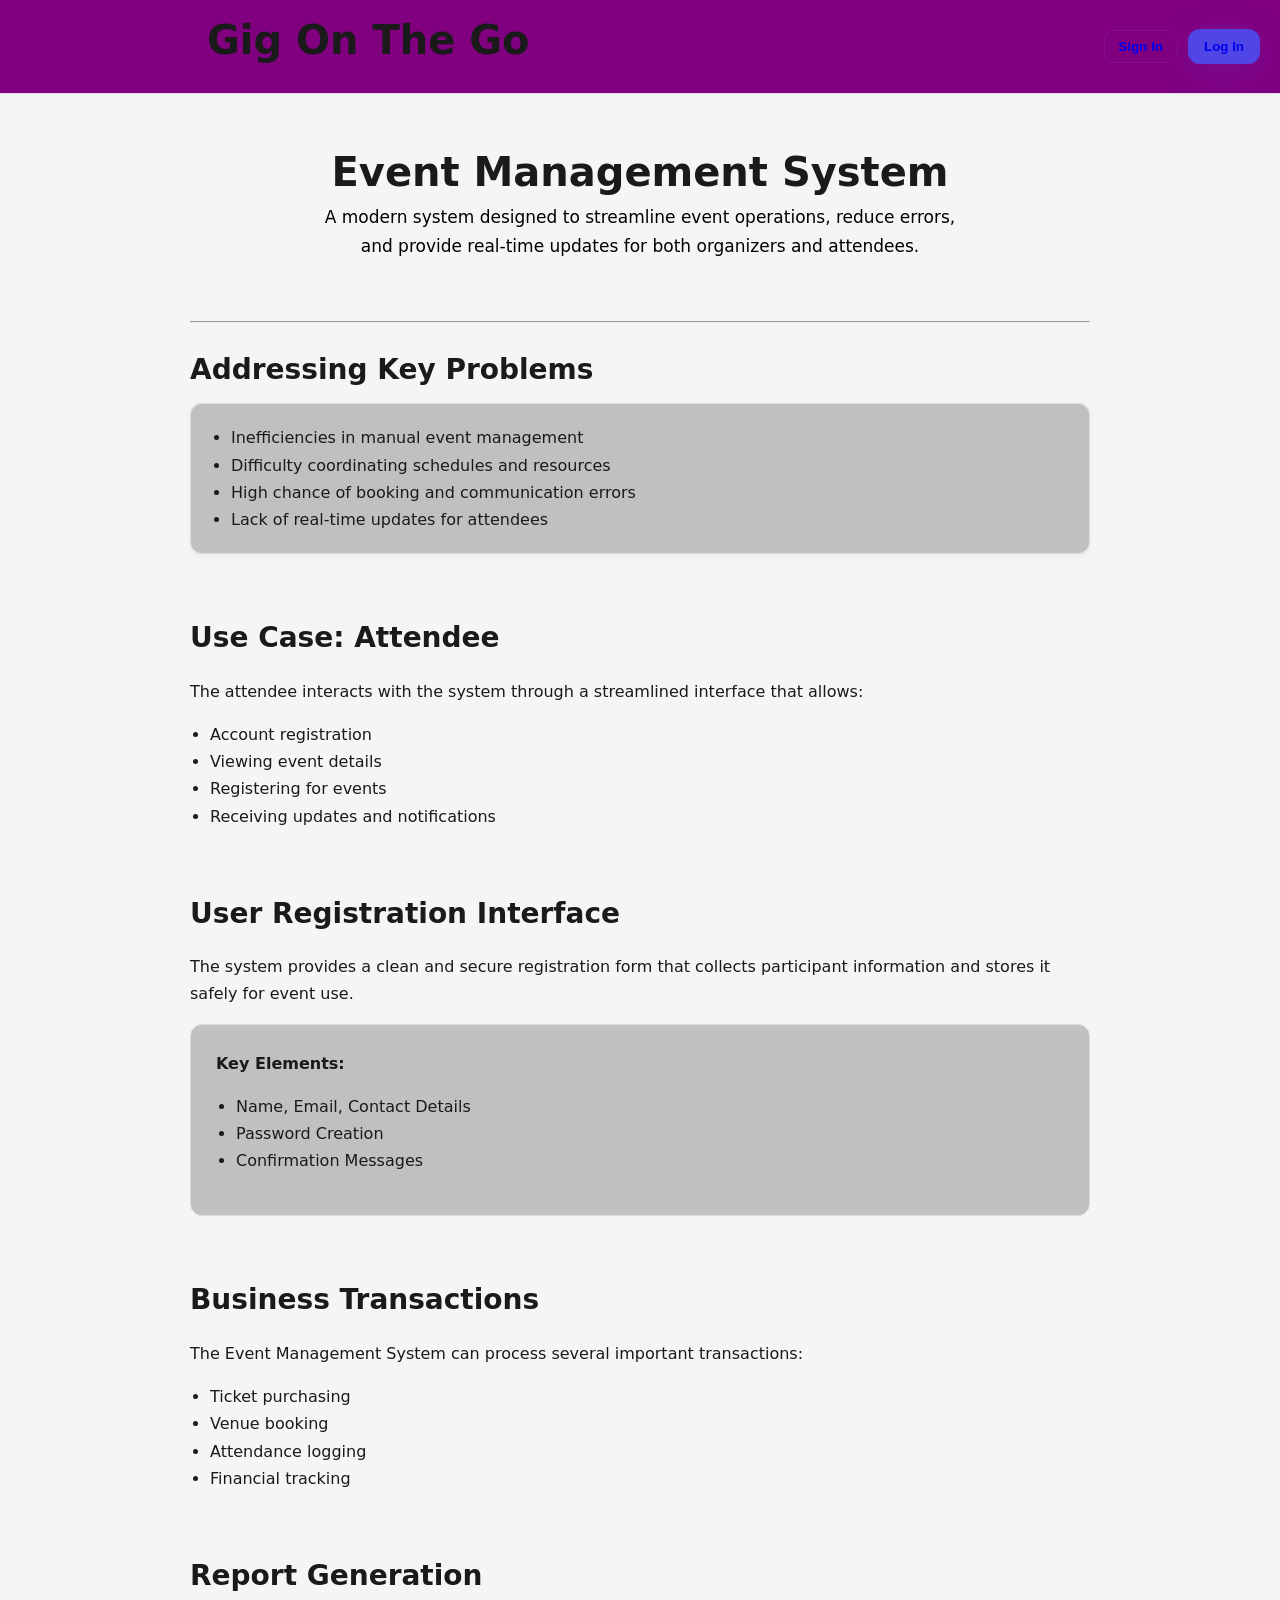
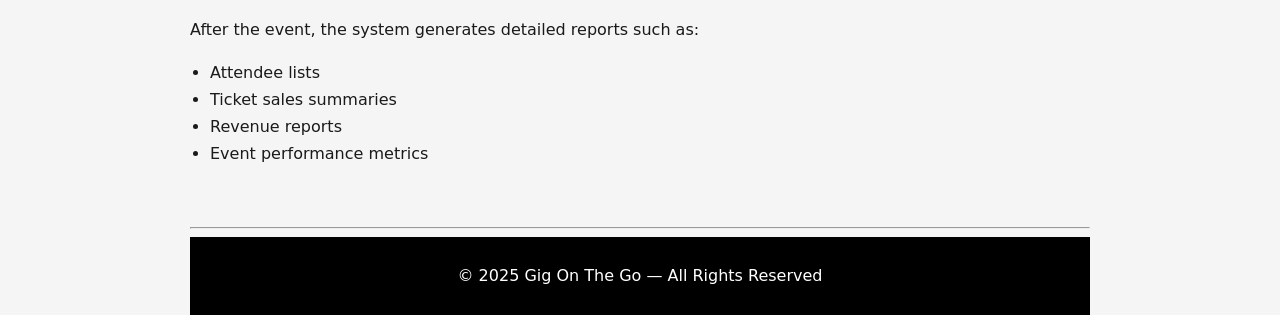
==== Account.html @ bf17424f "Add files via upload" ====
<!DOCTYPE html>
<html lang="en">
<head>
    <meta charset="UTF-8">
    <meta name="viewport" content="width=device-width, initial-scale=1.0">
    <title>User Account Profile</title>
        <link rel="icon" type="image/jpg" href="LOGO/EVENTMANAGEMENTSYSTEM.png">
  
    <style>
        
        body {
    font-family: Arial, sans-serif;
    background-color: white;
    display: flex;
    justify-content: center;
    align-items: center;
    min-height: 100vh;
    margin: 0;
}

.account-container {
    width: 100%;
    max-width: 450px;
    padding: 40px;
    background-color: #ffffff;
    border: 1px solid #e0e0e0;
    border-radius: 10px;
    box-shadow: 0 4px 12px rgba(0, 0, 0, 0.05);
}

.profile-header {
    display: flex;
    flex-direction: column;
    align-items: center;
    margin-bottom: 30px;
}

.profile-pic {
    width: 80px;
    height: 80px;
    background-color: #f0f0f0;
    border: 2px solid #ccc;
    border-radius: 50%;
    margin-bottom: 15px;
}

.name-box {
    padding: 8px 20px;
    border: 2px solid #333;
    border-radius: 5px;
    text-align: center;
}

.name-box p {
    margin: 0;
    font-size: 1.4em;
    font-weight: bold;
    color: #333;
}

.contact-info {
    margin-bottom: 30px;
}

.info-group {
    display: flex;
    justify-content: space-between;
    padding: 10px 0;
    border-bottom: 1px solid #f0f0f0;
}

.info-group:last-child {
    border-bottom: none;
}

.info-group label {
    font-weight: 600;
    color: #555;
    flex-basis: 40%;
}

.info-group p {
    margin: 0;
    color: #333;
    text-align: right;
    flex-basis: 60%;
}

.address-field {
    flex-direction: column;
}

.address-field p {
    text-align: left;
    margin-top: 5px;
}

.logout-btn {
    width: 100%;
    padding: 12px;
    background-color: #e74c3c;
    color: white;
    border: none;
    border-radius: 5px;
    cursor: pointer;
    font-size: 1em;
    font-weight: bold;
    transition: background-color 0.2s;
}

.logout-btn:hover {
    background-color: #c0392b;
}
        
    </style>
</head>
<body>
    <div class="account-container">
        <div class="profile-header">
            <div class="profile-pic"></div>
            <div class="name-box">
                <p id="fullName" >Loading Name...</p>
            </div>
        </div>

        <div class="contact-info">
            <div class="info-group">
                <label>First Name: </label>
                <p id="firstName">Loading...</p>
            </div>
            <div class="info-group">
                <label>Last Name:</label>
                <p id="surname">Loading...</p>
            </div>
            <div class="info-group">
                <label>Middle Initial:</label>
                <p id="midName">Loading...</p>
            </div>
            
            <div class="info-group">
                <label>Email:</label>
                <p id="email">Loading...</p>
            </div>
            <div class="info-group">
                <label>Mobile Number:</label>
                <p id="mobile">Loading...</p>
            </div>
            <div class="info-group address-field">
                <label>Address:</label>
                <p id="addr">Loading...</p>
            </div>
        </div>

        <button class="logout-btn">Log Out</button>
    </div>
    <script src="script.js"></script> 
</body>
</html>
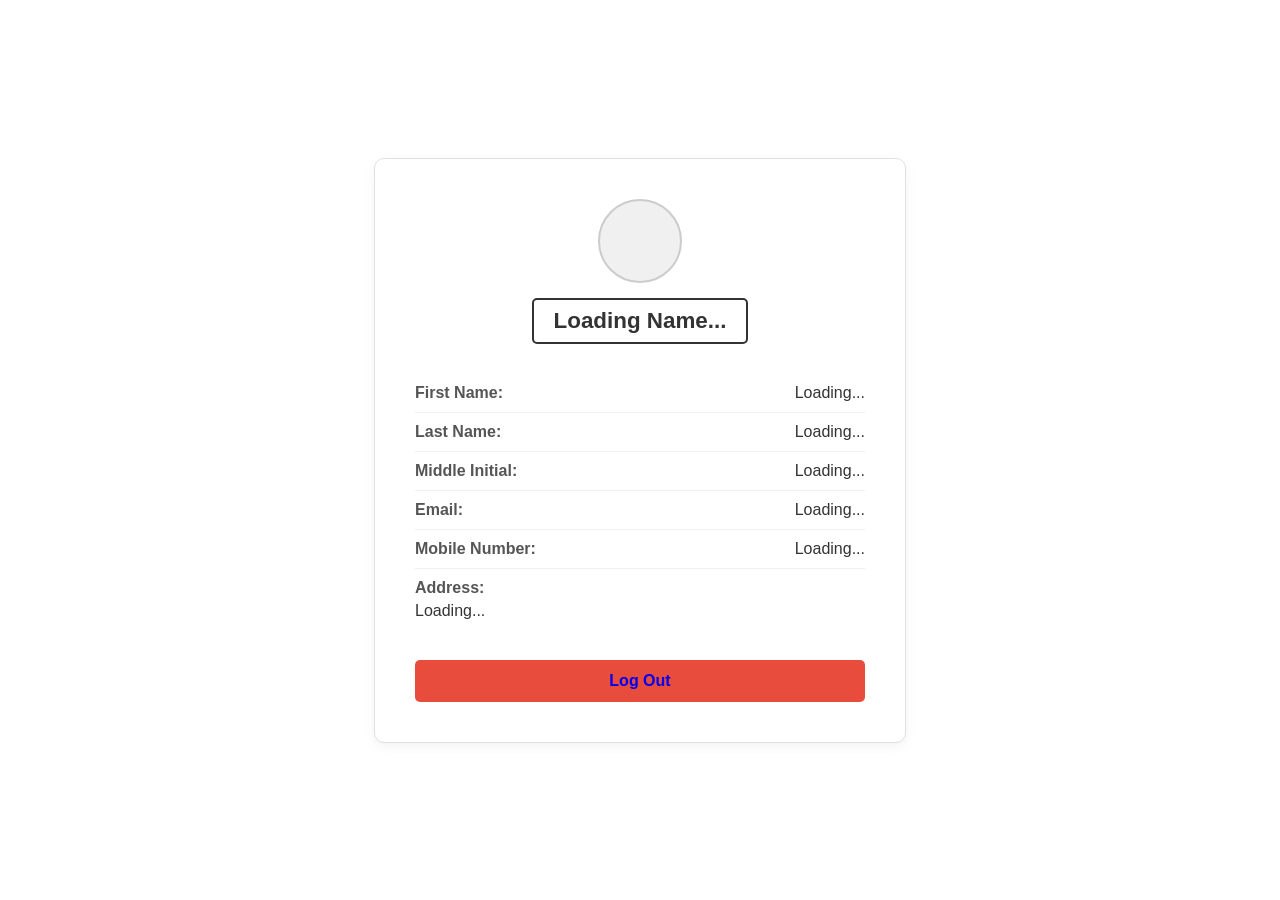
==== commit 22348818: "Update Account.html" ====
--- a/Account.html
+++ b/Account.html
@@ -151,8 +151,8 @@
             </div>
         </div>
 
-        <button class="logout-btn">Log Out</button>
+        <button class="logout-btn"><a href="Login.html" style="text-decoration: none;">Log Out</a></button>
     </div>
-    <script src="script.js"></script> 
+   
 </body>
 </html>
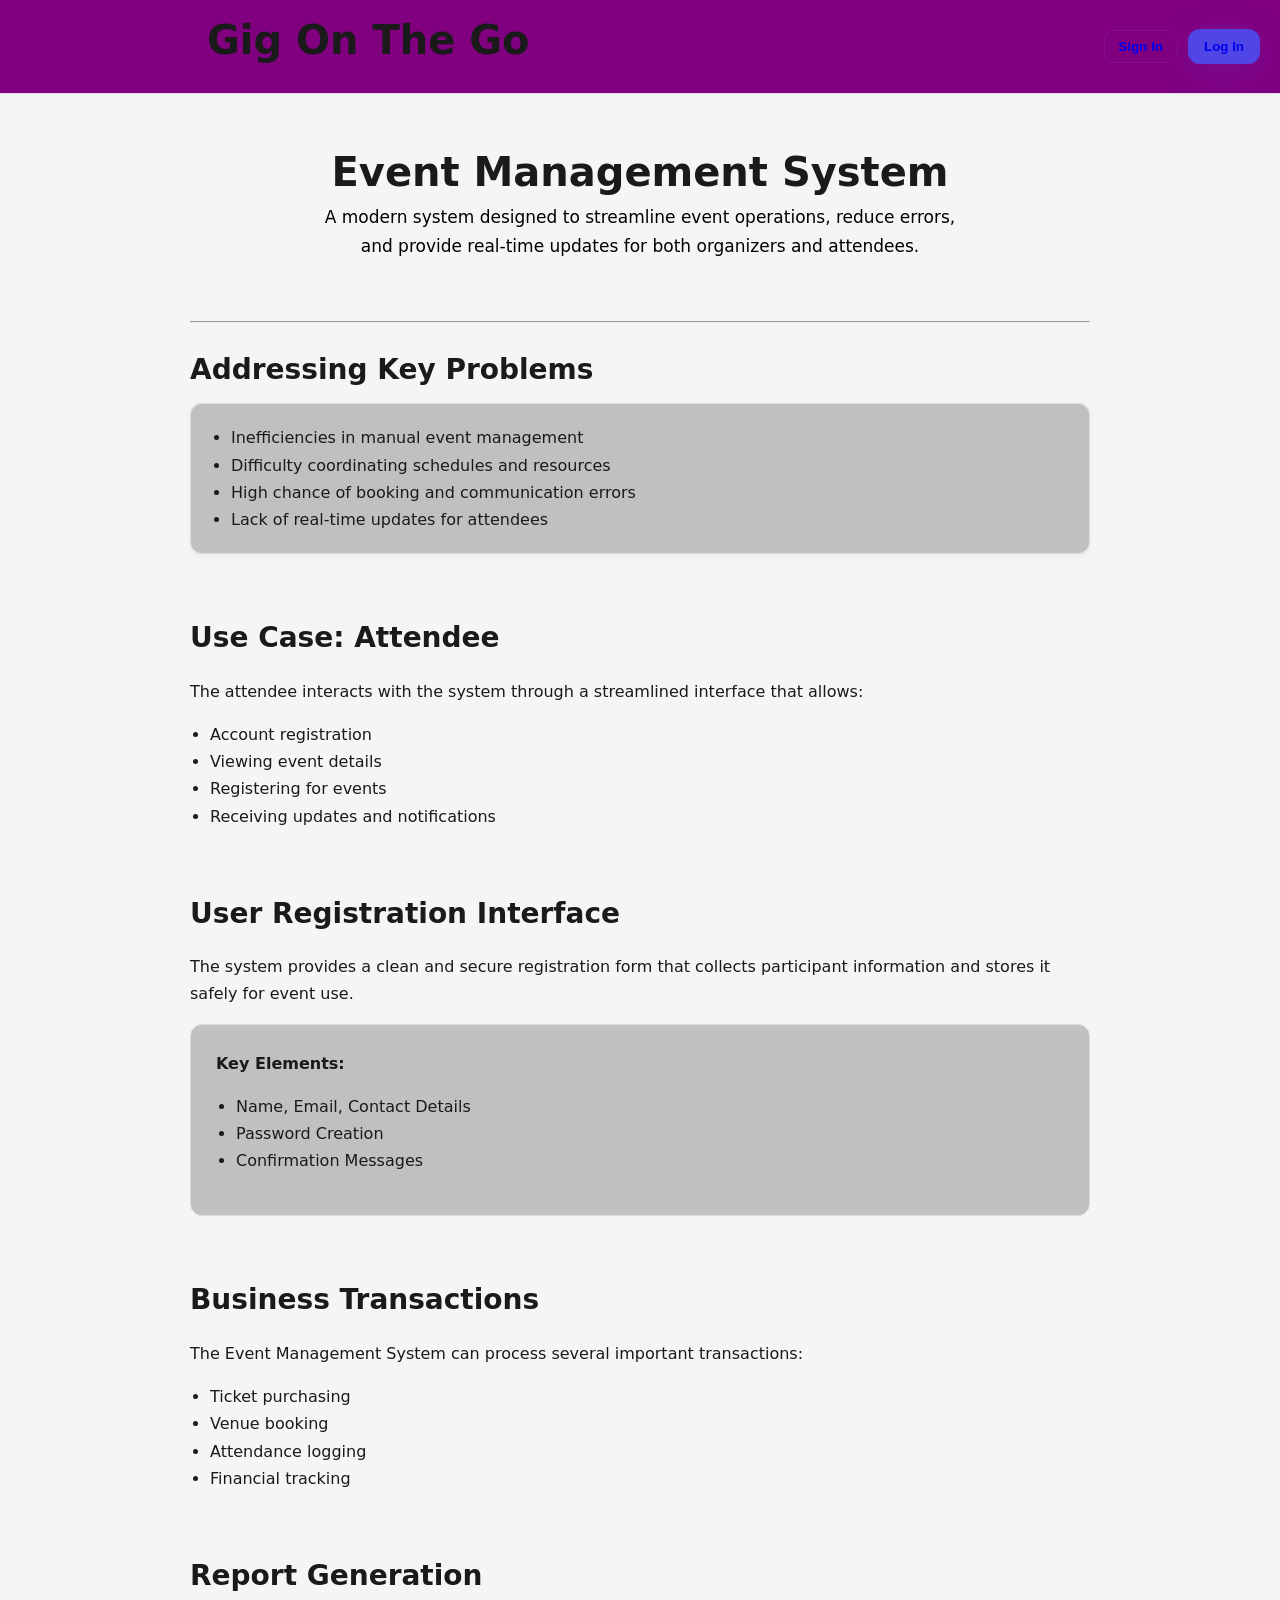
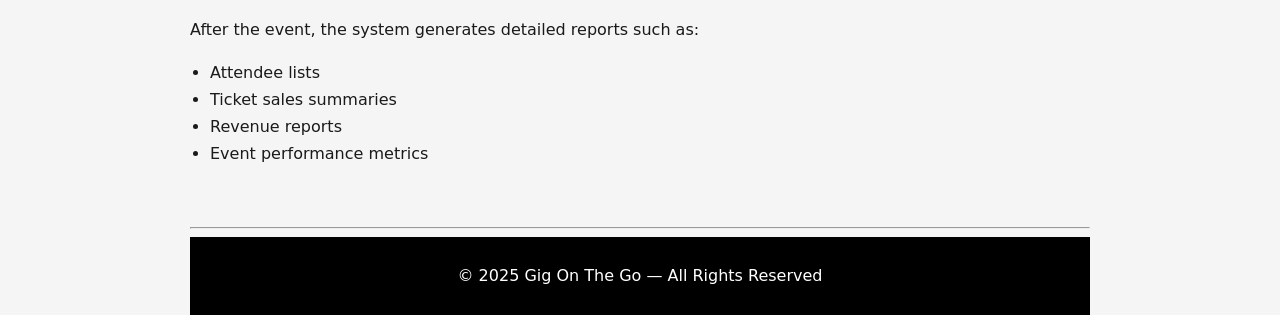
==== commit fc3a5359: "Update Account.html" ====
--- a/Account.html
+++ b/Account.html
@@ -151,8 +151,8 @@
             </div>
         </div>
 
-        <button class="logout-btn"><a href="Login.html" style="text-decoration: none;">Log Out</a></button>
+        <button class="logout-btn">Log in</button>
     </div>
-   
+   <script src="script.js"></script> 
 </body>
 </html>
